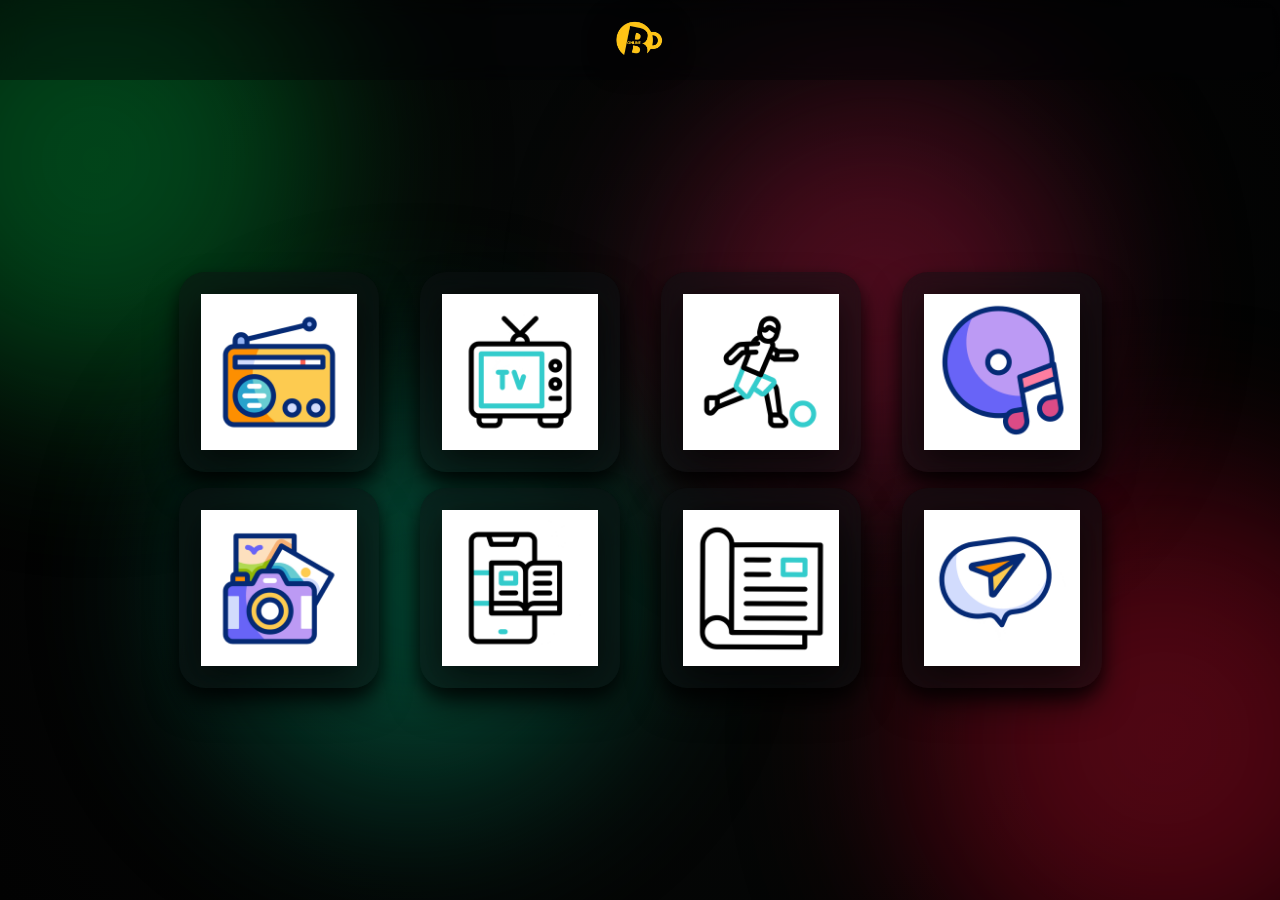
==== index.html @ 79da4ecf "Update index.html" ====
<!DOCTYPE html>
<html lang="en">
<head>
  <meta charset="UTF-8" />
  <meta name="viewport" content="width=device-width, initial-scale=1.0, maximum-scale=1.0, user-scalable=no" />
  <title>Portal</title>

  <!-- Browser Tab Icon (Favicon) -->
  <link rel="icon" type="image/png" href="icon.png" />
  <link rel="shortcut icon" type="image/png" href="icon.png" />

  <style>
    /* CSS Reset */
    *, *::before, *::after {
      box-sizing: border-box;
      margin: 0;
      padding: 0;
      user-select: none;
      -webkit-user-select: none;
      -webkit-tap-highlight-color: transparent;
    }

    body {
      background-color: #030305;
      min-height: 100vh;
      overflow-x: hidden;
      position: relative;
      display: flex;
      flex-direction: column;
      align-items: center;
      justify-content: center;
      font-family: -apple-system, BlinkMacSystemFont, "Segoe UI", Roboto, sans-serif;
    }

    /* Animated Red and Green Gradient Background */
    .animated-bg {
      position: fixed;
      top: 0;
      left: 0;
      width: 100vw;
      height: 100vh;
      pointer-events: none;
      z-index: 0;
      overflow: hidden;
      background: radial-gradient(circle at center, #070a09 0%, #020202 100%);
    }

    .glow-orb {
      position: absolute;
      border-radius: 50%;
      filter: blur(85px);
      opacity: 0.45;
      will-change: transform;
    }

    .orb-green-1 {
      width: 500px;
      height: 500px;
      background: radial-gradient(circle, #00b347 0%, #006622 70%, transparent 100%);
      top: -10%;
      left: -12%;
      animation: floatOrbit1 18s ease-in-out infinite alternate;
    }

    .orb-red-1 {
      width: 540px;
      height: 540px;
      background: radial-gradient(circle, #cc1133 0%, #7a0014 70%, transparent 100%);
      bottom: -12%;
      right: -12%;
      animation: floatOrbit2 22s ease-in-out infinite alternate;
    }

    .orb-green-2 {
      width: 440px;
      height: 440px;
      background: radial-gradient(circle, #059669 0%, #047857 70%, transparent 100%);
      bottom: 10%;
      left: 15%;
      animation: floatOrbit3 24s ease-in-out infinite alternate;
    }

    .orb-red-2 {
      width: 420px;
      height: 420px;
      background: radial-gradient(circle, #be123c 0%, #881337 70%, transparent 100%);
      top: 10%;
      right: 15%;
      animation: floatOrbit1 20s ease-in-out infinite alternate-reverse;
    }

    @keyframes floatOrbit1 {
      0% { transform: translate(0px, 0px) scale(1); }
      50% { transform: translate(60px, 80px) scale(1.12); }
      100% { transform: translate(-40px, 100px) scale(0.92); }
    }

    @keyframes floatOrbit2 {
      0% { transform: translate(0px, 0px) scale(0.95); }
      50% { transform: translate(-80px, -50px) scale(1.15); }
      100% { transform: translate(30px, -90px) scale(1); }
    }

    @keyframes floatOrbit3 {
      0% { transform: translate(0px, 0px) scale(1.08); }
      50% { transform: translate(70px, -70px) scale(0.88); }
      100% { transform: translate(-50px, 30px) scale(1.04); }
    }

    /* Fixed Top Center Logo (Home Button) */
    .top-header {
      position: fixed;
      top: 0;
      left: 0;
      width: 100%;
      height: 80px;
      display: flex;
      justify-content: center;
      align-items: center;
      z-index: 100;
      backdrop-filter: blur(12px);
      -webkit-backdrop-filter: blur(12px);
      background: rgba(3, 4, 6, 0.4);
    }

    .header-logo-container {
      display: inline-flex;
      align-items: center;
      justify-content: center;
      height: 100%;
      padding: 10px 0;
      text-decoration: none;
      cursor: pointer;
    }

    .header-logo-container img {
      max-height: 52px;
      max-width: 180px;
      width: auto;
      object-fit: contain;
      filter: drop-shadow(0 6px 16px rgba(0, 0, 0, 0.75));
      transition: transform 0.25s ease, filter 0.25s ease;
    }

    .header-logo-container:hover img {
      transform: scale(1.08);
      filter: drop-shadow(0 8px 22px rgba(0, 0, 0, 0.9));
    }

    .header-logo-container:active img {
      transform: scale(0.96);
    }

    /* Main Container */
    main {
      position: relative;
      z-index: 10;
      width: 100%;
      max-width: 980px;
      padding: 95px 16px 35px;
      display: flex;
      justify-content: center;
      align-items: center;
      min-height: 100vh;
    }

    /* Grid Layout: Closer spacing and bigger size */
    .icons-grid {
      display: grid;
      width: 100%;
      grid-template-columns: repeat(4, 1fr);
      gap: 16px;
      justify-items: center;
      align-items: center;
    }

    /* Icon Cards - No border, deep black transparent shadow */
    .icon-card {
      width: 100%;
      aspect-ratio: 1 / 1;
      max-width: 200px;
      background: rgba(14, 18, 20, 0.5);
      border: none;
      outline: none;
      border-radius: 26px;
      display: flex;
      align-items: center;
      justify-content: center;
      text-decoration: none;
      backdrop-filter: blur(14px);
      -webkit-backdrop-filter: blur(14px);
      box-shadow: 0 18px 36px -6px rgba(0, 0, 0, 0.75), 
                  0 8px 16px rgba(0, 0, 0, 0.55);
      transition: transform 0.25s cubic-bezier(0.2, 0.8, 0.2, 1),
                  box-shadow 0.25s cubic-bezier(0.2, 0.8, 0.2, 1),
                  background 0.25s ease;
    }

    /* GIF / Icon inside Card - Bigger size with black transparent drop-shadow */
    .icon-card img {
      width: 78%;
      height: 78%;
      object-fit: contain;
      filter: drop-shadow(0 10px 18px rgba(0, 0, 0, 0.65));
      transition: transform 0.25s ease, filter 0.25s ease;
    }

    /* Hover & Active Effects */
    .icon-card:hover {
      transform: translateY(-6px) scale(1.04);
      background: rgba(22, 28, 32, 0.65);
      box-shadow: 0 24px 44px -4px rgba(0, 0, 0, 0.88), 
                  0 12px 22px rgba(0, 0, 0, 0.65);
    }

    .icon-card:hover img {
      transform: scale(1.06);
      filter: drop-shadow(0 14px 22px rgba(0, 0, 0, 0.8));
    }

    .icon-card:active {
      transform: scale(0.96);
    }

    /* Responsive for Tablets */
    @media (max-width: 860px) {
      .icons-grid {
        grid-template-columns: repeat(4, 1fr);
        gap: 12px;
      }
      .icon-card {
        max-width: 170px;
        border-radius: 22px;
      }
      .icon-card img {
        width: 80%;
        height: 80%;
      }
    }

    /* Responsive for Mobile (2 Columns x 4 Rows) */
    @media (max-width: 580px) {
      .top-header {
        height: 68px;
      }
      .header-logo-container img {
        max-height: 42px;
      }
      main {
        padding: 85px 14px 24px;
      }
      .icons-grid {
        grid-template-columns: repeat(2, 1fr);
        gap: 12px;
        max-width: 380px;
      }
      .icon-card {
        max-width: 100%;
        border-radius: 20px;
        box-shadow: 0 14px 26px -4px rgba(0, 0, 0, 0.75);
      }
      .icon-card img {
        width: 78%;
        height: 78%;
      }
    }
  </style>
</head>
<body>

  <!-- Animated Red and Green Gradient Background -->
  <div class="animated-bg">
    <div class="glow-orb orb-green-1"></div>
    <div class="glow-orb orb-red-1"></div>
    <div class="glow-orb orb-green-2"></div>
    <div class="glow-orb orb-red-2"></div>
  </div>

  <!-- Fixed Top Header Logo (Home Button) -->
  <header class="top-header">
    <a href="index.html" class="header-logo-container" title="Home">
      <img src="logo.png" alt="" />
    </a>
  </header>

  <!-- 8 Animated GIF Navigation Cards linked to their folders -->
  <main>
    <div class="icons-grid">
      <!-- 1. Radio -->
      <a href="radio/index.html" class="icon-card">
        <img src="radio.gif" alt="" />
      </a>

      <!-- 2. TV -->
      <a href="tv/index.html" class="icon-card">
        <img src="tv.gif" alt="" />
      </a>

      <!-- 3. Sport -->
      <a href="sport/index.html" class="icon-card">
        <img src="sport.gif" alt="" />
      </a>

      <!-- 4. Music -->
      <a href="music/index.html" class="icon-card">
        <img src="music.gif" alt="" />
      </a>

      <!-- 5. Gallary -->
      <a href="gallary/index.html" class="icon-card">
        <img src="gallary.gif" alt="" />
      </a>

      <!-- 6. Ebook -->
      <a href="ebook/index.html" class="icon-card">
        <img src="ebook.gif" alt="" />
      </a>

      <!-- 7. Magazine -->
      <a href="magazine/index.html" class="icon-card">
        <img src="magazine.gif" alt="" />
      </a>

      <!-- 8. Telegram -->
      <a href="telegram/index.html" class="icon-card">
        <img src="telegram.gif" alt="" />
      </a>
    </div>
  </main>

</body>
</html>
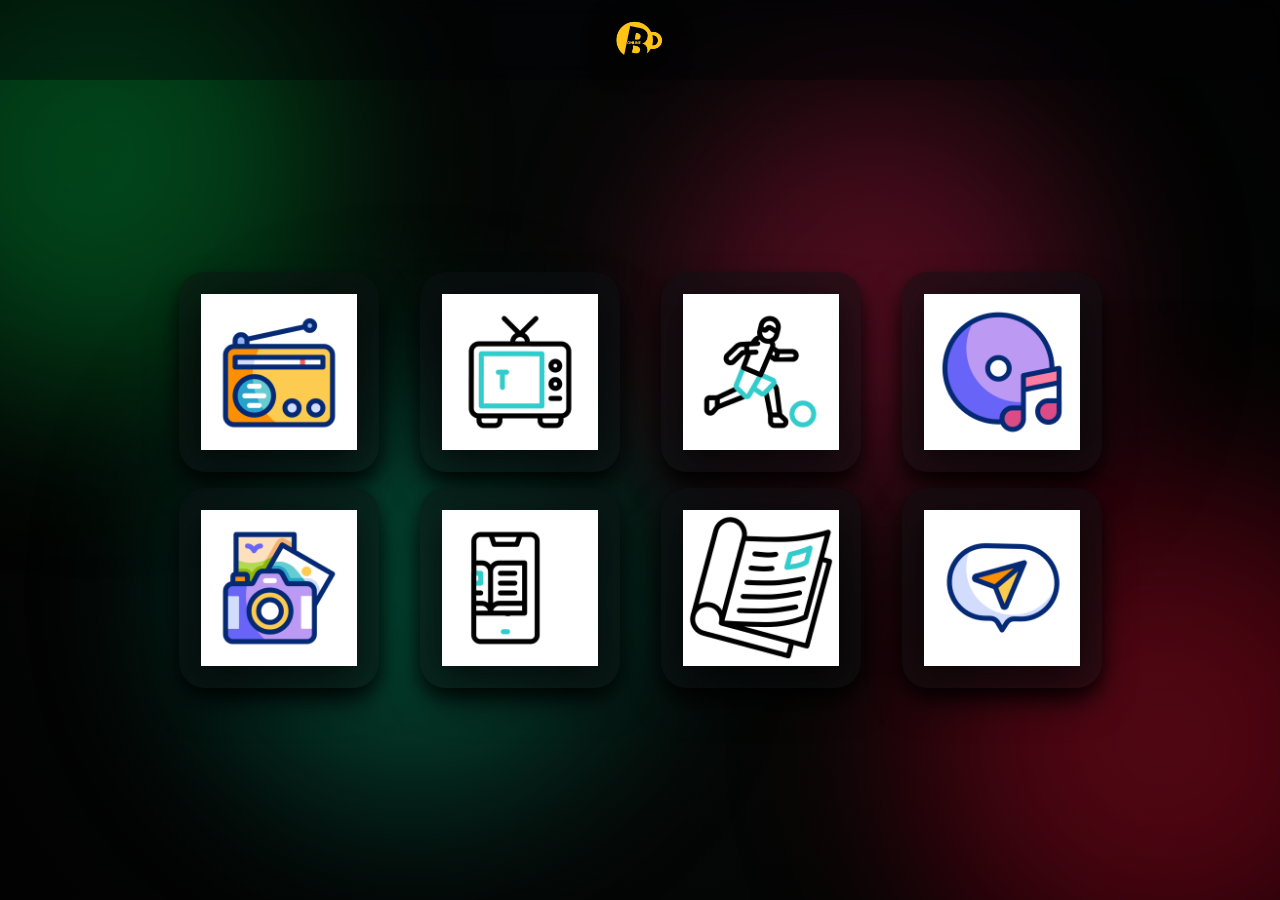
==== commit 93328b58: "Change title from 'Portal' to 'bdey.online'" ====
--- a/index.html
+++ b/index.html
@@ -3,7 +3,7 @@
 <head>
   <meta charset="UTF-8" />
   <meta name="viewport" content="width=device-width, initial-scale=1.0, maximum-scale=1.0, user-scalable=no" />
-  <title>Portal</title>
+  <title>bdey.online</title>
 
   <!-- Browser Tab Icon (Favicon) -->
   <link rel="icon" type="image/png" href="icon.png" />
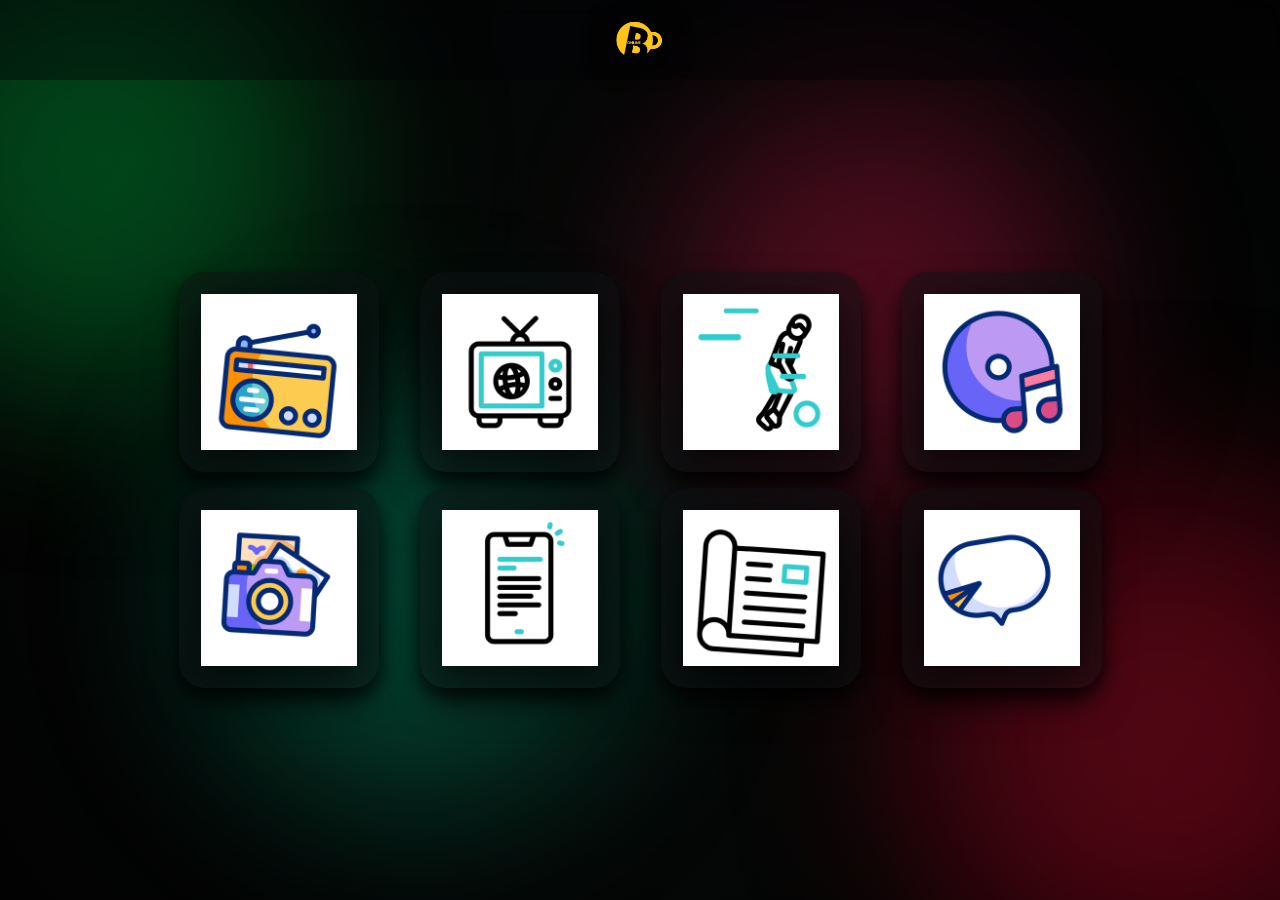
==== commit 03b5de25: "Update index.html" ====
--- a/index.html
+++ b/index.html
@@ -302,7 +302,7 @@
       </a>
 
       <!-- 4. Music -->
-      <a href="music/index.html" class="icon-card">
+      <a href="music/#" class="icon-card">
         <img src="music.gif" alt="" />
       </a>
 
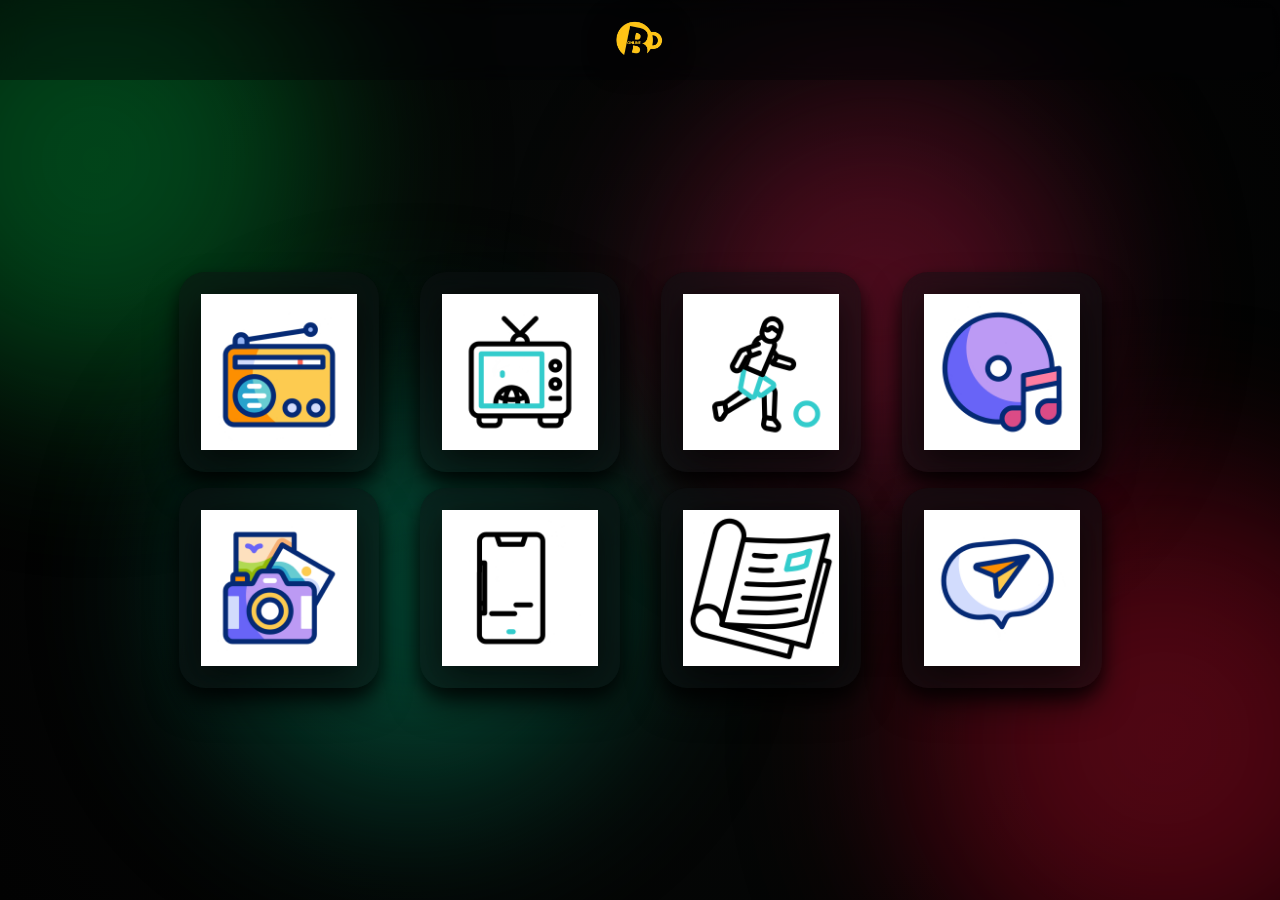
==== commit a16ae1aa: "Update index.html" ====
--- a/index.html
+++ b/index.html
@@ -302,7 +302,7 @@
       </a>
 
       <!-- 4. Music -->
-      <a href="music/#" class="icon-card">
+      <a href="music/" class="icon-card">
         <img src="music.gif" alt="" />
       </a>
 
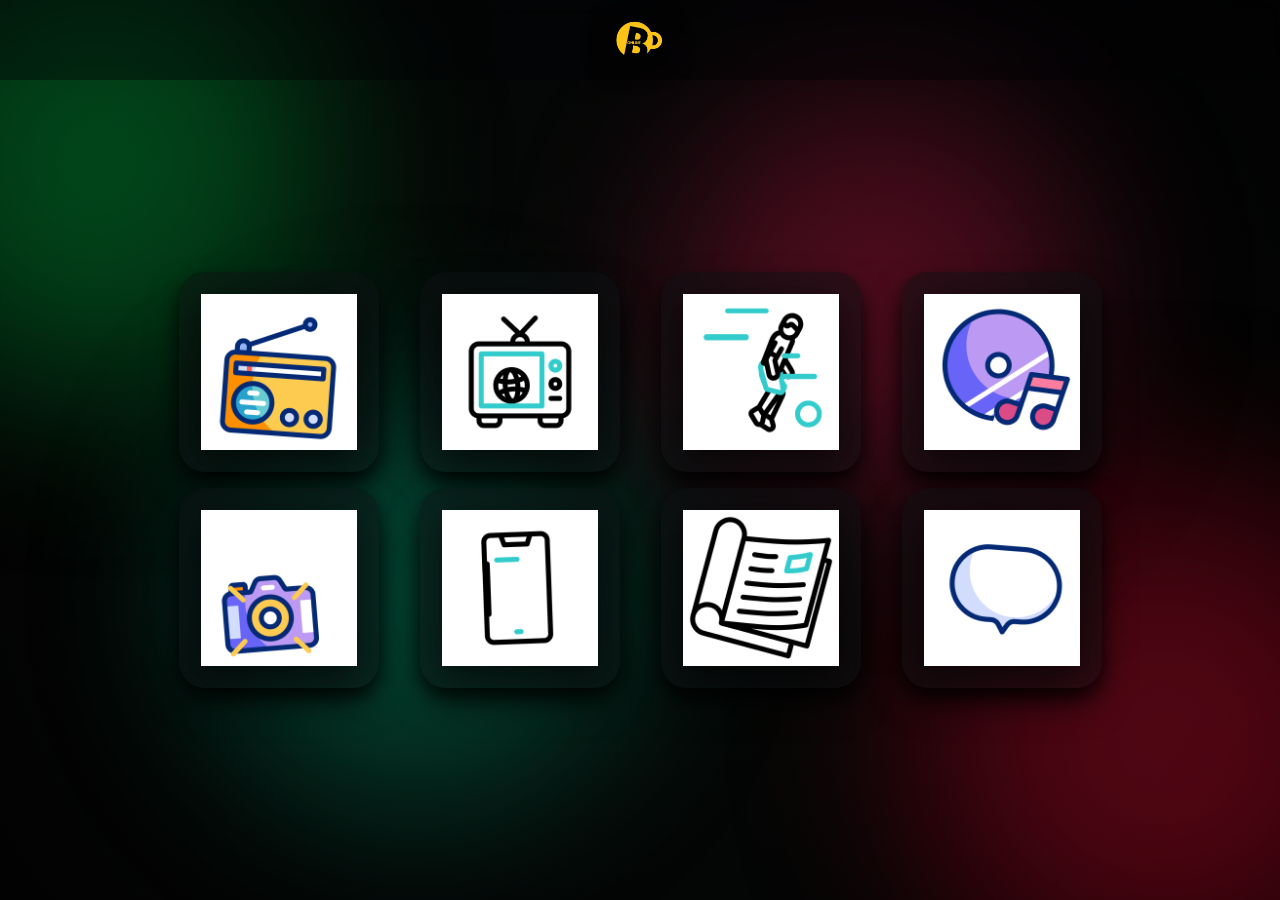
==== commit 311d27e4: "Update index.html" ====
--- a/index.html
+++ b/index.html
@@ -287,7 +287,7 @@
   <main>
     <div class="icons-grid">
       <!-- 1. Radio -->
-      <a href="radio/index.html" class="icon-card">
+      <a href="radio/" class="icon-card">
         <img src="radio.gif" alt="" />
       </a>
 
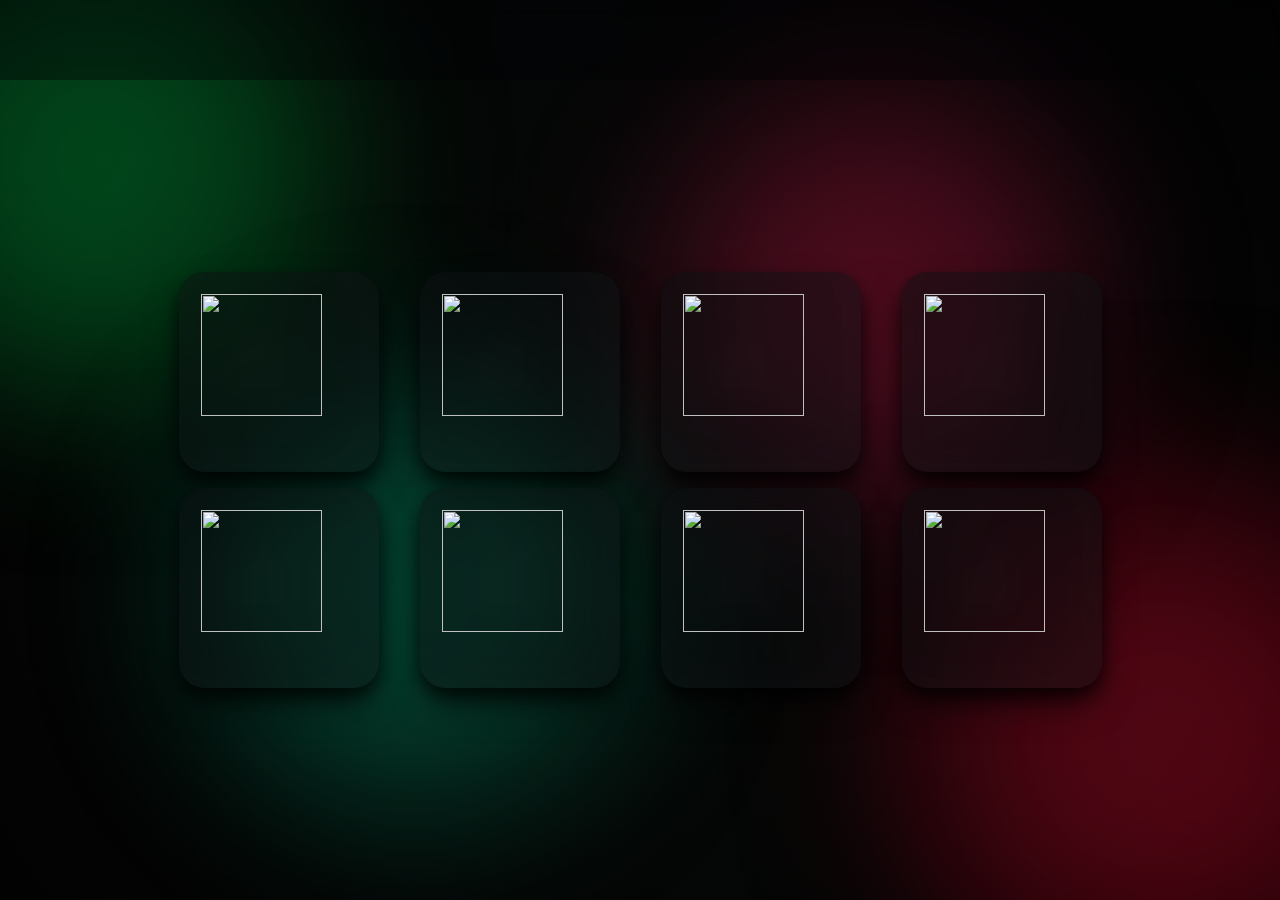
==== commit 4e661a02: "Update index.html" ====
--- a/index.html
+++ b/index.html
@@ -279,7 +279,7 @@
   <!-- Fixed Top Header Logo (Home Button) -->
   <header class="top-header">
     <a href="index.html" class="header-logo-container" title="Home">
-      <img src="logo.png" alt="" />
+      <img src="https://i.postimg.cc/Mpmd1bST/logo.png" alt="" />
     </a>
   </header>
 
@@ -288,42 +288,42 @@
     <div class="icons-grid">
       <!-- 1. Radio -->
       <a href="radio/" class="icon-card">
-        <img src="radio.gif" alt="" />
+        <img src="https://i.postimg.cc/rphjPVsZ/radio.gif" alt="" />
       </a>
 
       <!-- 2. TV -->
       <a href="tv/index.html" class="icon-card">
-        <img src="tv.gif" alt="" />
+        <img src="https://i.postimg.cc/d1L6MbT7/tv.gif" alt="" />
       </a>
 
       <!-- 3. Sport -->
       <a href="sport/index.html" class="icon-card">
-        <img src="sport.gif" alt="" />
+        <img src="https://i.postimg.cc/W3h8RBJN/sport.gif" alt="" />
       </a>
 
       <!-- 4. Music -->
       <a href="music/" class="icon-card">
-        <img src="music.gif" alt="" />
+        <img src="https://i.postimg.cc/YSXRsr0n/music.gif" alt="" />
       </a>
 
       <!-- 5. Gallary -->
       <a href="gallary/index.html" class="icon-card">
-        <img src="gallary.gif" alt="" />
+        <img src="https://i.postimg.cc/yN6njg1F/gallary.gif" alt="" />
       </a>
 
       <!-- 6. Ebook -->
       <a href="ebook/index.html" class="icon-card">
-        <img src="ebook.gif" alt="" />
+        <img src="https://i.postimg.cc/pLJqKYH2/ebook.gif" alt="" />
       </a>
 
       <!-- 7. Magazine -->
       <a href="magazine/index.html" class="icon-card">
-        <img src="magazine.gif" alt="" />
+        <img src="https://i.postimg.cc/Z5xV6FSc/magazine.gif" alt="" />
       </a>
 
       <!-- 8. Telegram -->
       <a href="telegram/index.html" class="icon-card">
-        <img src="telegram.gif" alt="" />
+        <img src="https://i.postimg.cc/26VGpsB3/telegram.gif" alt="" />
       </a>
     </div>
   </main>
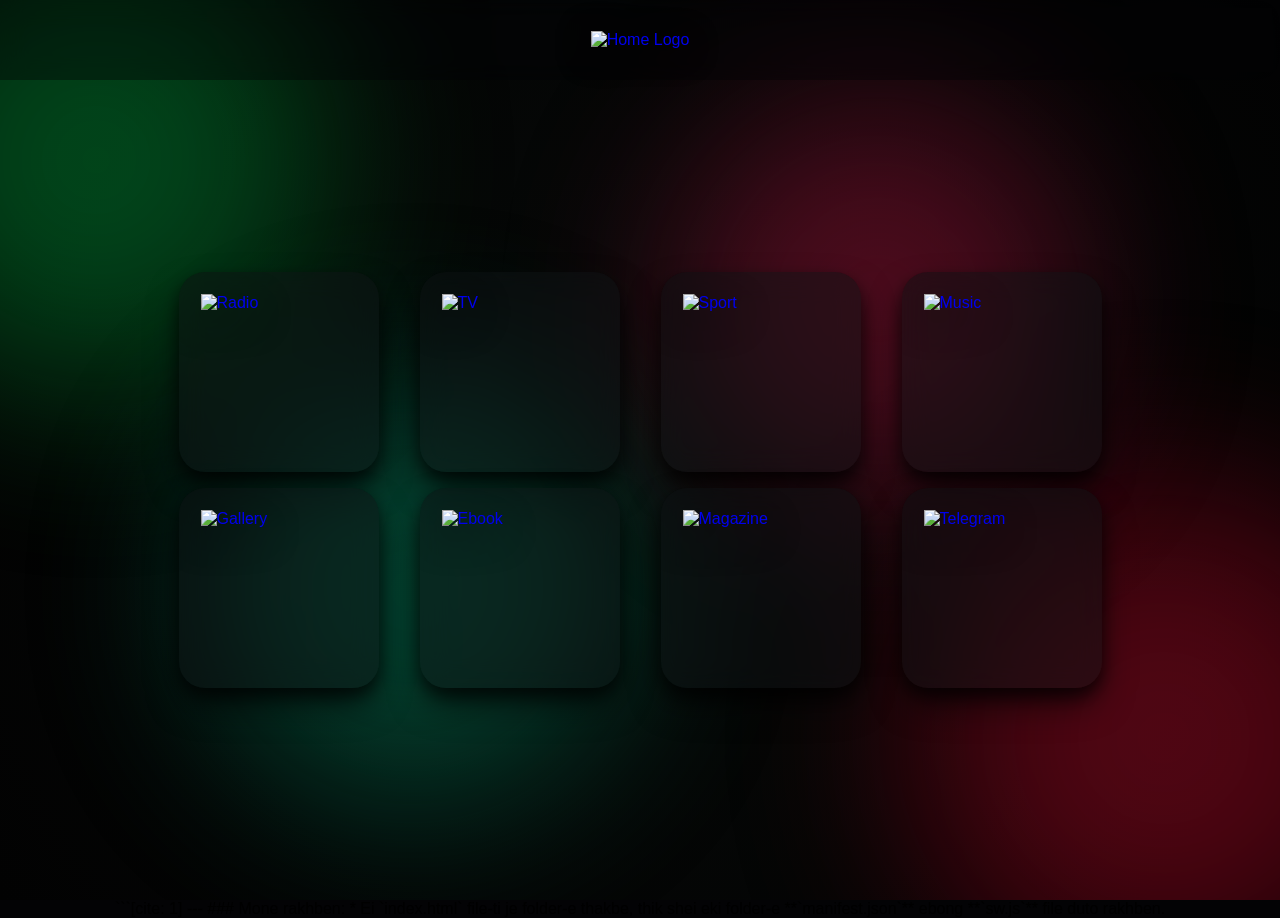
==== commit 921a5257: "Enhance index.html for PWA support and accessibility Added PWA meta tags, improved accessibility wit" ====
--- a/index.html
+++ b/index.html
@@ -5,9 +5,16 @@
   <meta name="viewport" content="width=device-width, initial-scale=1.0, maximum-scale=1.0, user-scalable=no" />
   <title>bdey.online</title>
 
+  <!-- PWA Meta & Manifest -->
+  <link rel="manifest" href="manifest.json" />
+  <meta name="theme-color" content="#030305" />
+  <meta name="apple-mobile-web-app-capable" content="yes" />
+  <meta name="apple-mobile-web-app-status-bar-style" content="black-translucent" />
+
   <!-- Browser Tab Icon (Favicon) -->
   <link rel="icon" type="image/png" href="icon.png" />
   <link rel="shortcut icon" type="image/png" href="icon.png" />
+  <link rel="apple-touch-icon" href="icon.png" />
 
   <style>
     /* CSS Reset */
@@ -164,7 +171,7 @@
       min-height: 100vh;
     }
 
-    /* Grid Layout: Closer spacing and bigger size */
+    /* Grid Layout */
     .icons-grid {
       display: grid;
       width: 100%;
@@ -174,7 +181,7 @@
       align-items: center;
     }
 
-    /* Icon Cards - No border, deep black transparent shadow */
+    /* Icon Cards */
     .icon-card {
       width: 100%;
       aspect-ratio: 1 / 1;
@@ -196,7 +203,7 @@
                   background 0.25s ease;
     }
 
-    /* GIF / Icon inside Card - Bigger size with black transparent drop-shadow */
+    /* GIF / Icon inside Card */
     .icon-card img {
       width: 78%;
       height: 78%;
@@ -238,7 +245,7 @@
       }
     }
 
-    /* Responsive for Mobile (2 Columns x 4 Rows) */
+    /* Responsive for Mobile */
     @media (max-width: 580px) {
       .top-header {
         height: 68px;
@@ -279,54 +286,75 @@
   <!-- Fixed Top Header Logo (Home Button) -->
   <header class="top-header">
     <a href="index.html" class="header-logo-container" title="Home">
-      <img src="https://i.postimg.cc/Mpmd1bST/logo.png" alt="" />
+      <img src="https://i.postimg.cc/Mpmd1bST/logo.png" alt="Home Logo" />
     </a>
   </header>
 
-  <!-- 8 Animated GIF Navigation Cards linked to their folders -->
+  <!-- 8 Animated Navigation Cards -->
   <main>
     <div class="icons-grid">
       <!-- 1. Radio -->
       <a href="radio/" class="icon-card">
-        <img src="https://i.postimg.cc/rphjPVsZ/radio.gif" alt="" />
+        <img src="https://i.postimg.cc/rphjPVsZ/radio.gif" alt="Radio" />
       </a>
 
       <!-- 2. TV -->
       <a href="tv/index.html" class="icon-card">
-        <img src="https://i.postimg.cc/d1L6MbT7/tv.gif" alt="" />
+        <img src="https://i.postimg.cc/d1L6MbT7/tv.gif" alt="TV" />
       </a>
 
       <!-- 3. Sport -->
       <a href="sport/index.html" class="icon-card">
-        <img src="https://i.postimg.cc/W3h8RBJN/sport.gif" alt="" />
+        <img src="https://i.postimg.cc/W3h8RBJN/sport.gif" alt="Sport" />
       </a>
 
       <!-- 4. Music -->
       <a href="music/" class="icon-card">
-        <img src="https://i.postimg.cc/YSXRsr0n/music.gif" alt="" />
-      </a>
-
-      <!-- 5. Gallary -->
+        <img src="https://i.postimg.cc/YSXRsr0n/music.gif" alt="Music" />
+      </a>
+
+      <!-- 5. Gallery -->
       <a href="gallary/index.html" class="icon-card">
-        <img src="https://i.postimg.cc/yN6njg1F/gallary.gif" alt="" />
+        <img src="https://i.postimg.cc/yN6njg1F/gallary.gif" alt="Gallery" />
       </a>
 
       <!-- 6. Ebook -->
       <a href="ebook/index.html" class="icon-card">
-        <img src="https://i.postimg.cc/pLJqKYH2/ebook.gif" alt="" />
+        <img src="https://i.postimg.cc/pLJqKYH2/ebook.gif" alt="Ebook" />
       </a>
 
       <!-- 7. Magazine -->
       <a href="magazine/index.html" class="icon-card">
-        <img src="https://i.postimg.cc/Z5xV6FSc/magazine.gif" alt="" />
+        <img src="https://i.postimg.cc/Z5xV6FSc/magazine.gif" alt="Magazine" />
       </a>
 
       <!-- 8. Telegram -->
       <a href="telegram/index.html" class="icon-card">
-        <img src="https://i.postimg.cc/26VGpsB3/telegram.gif" alt="" />
+        <img src="https://i.postimg.cc/26VGpsB3/telegram.gif" alt="Telegram" />
       </a>
     </div>
   </main>
 
+  <!-- Service Worker Registration -->
+  <script>
+    if ('serviceWorker' in navigator) {
+      window.addEventListener('load', () => {
+        navigator.serviceWorker.register('./sw.js')
+          .then((registration) => {
+            console.log('PWA Service Worker registered:', registration.scope);
+          })
+          .catch((error) => {
+            console.error('Service Worker registration failed:', error);
+          });
+      });
+    }
+  </script>
+
 </body>
 </html>
+```[cite: 1]
+
+---
+
+### Mone rakhben:
+* Ei `index.html` file-ti je folder-e thakbe, thik shei eki folder-e **`manifest.json`** ebong **`sw.js`** file duto rakhben.
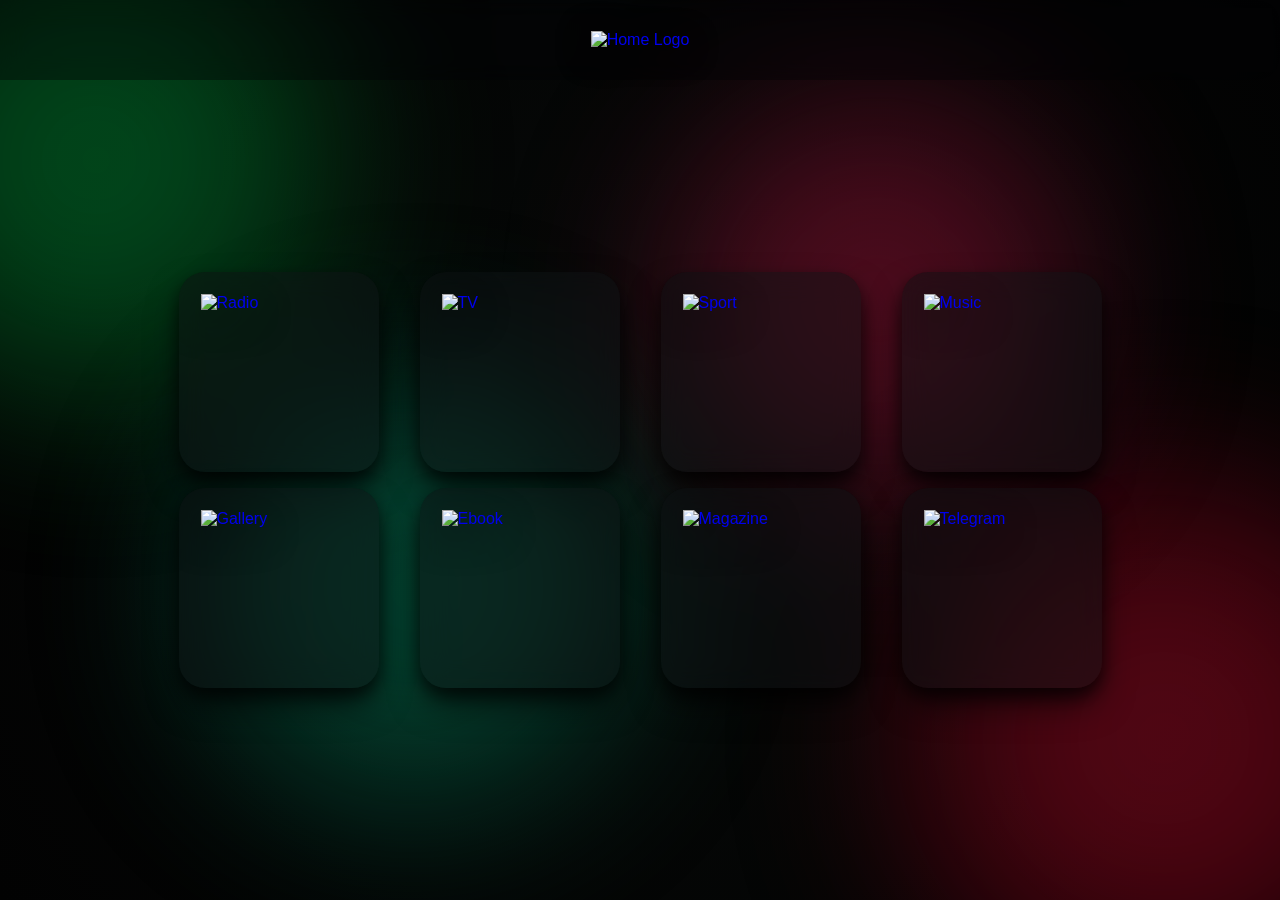
==== commit 1335f06e: "Clean up index.html and update service worker registration Removed unused comments and simplified se" ====
--- a/index.html
+++ b/index.html
@@ -8,12 +8,12 @@
   <!-- PWA Meta & Manifest -->
   <link rel="manifest" href="manifest.json" />
   <meta name="theme-color" content="#030305" />
+  <meta name="mobile-web-app-capable" content="yes" />
   <meta name="apple-mobile-web-app-capable" content="yes" />
   <meta name="apple-mobile-web-app-status-bar-style" content="black-translucent" />
 
   <!-- Browser Tab Icon (Favicon) -->
   <link rel="icon" type="image/png" href="icon.png" />
-  <link rel="shortcut icon" type="image/png" href="icon.png" />
   <link rel="apple-touch-icon" href="icon.png" />
 
   <style>
@@ -114,7 +114,7 @@
       100% { transform: translate(-50px, 30px) scale(1.04); }
     }
 
-    /* Fixed Top Center Logo (Home Button) */
+    /* Fixed Top Center Logo */
     .top-header {
       position: fixed;
       top: 0;
@@ -203,7 +203,6 @@
                   background 0.25s ease;
     }
 
-    /* GIF / Icon inside Card */
     .icon-card img {
       width: 78%;
       height: 78%;
@@ -212,7 +211,6 @@
       transition: transform 0.25s ease, filter 0.25s ease;
     }
 
-    /* Hover & Active Effects */
     .icon-card:hover {
       transform: translateY(-6px) scale(1.04);
       background: rgba(22, 28, 32, 0.65);
@@ -229,7 +227,6 @@
       transform: scale(0.96);
     }
 
-    /* Responsive for Tablets */
     @media (max-width: 860px) {
       .icons-grid {
         grid-template-columns: repeat(4, 1fr);
@@ -245,7 +242,6 @@
       }
     }
 
-    /* Responsive for Mobile */
     @media (max-width: 580px) {
       .top-header {
         height: 68px;
@@ -275,7 +271,6 @@
 </head>
 <body>
 
-  <!-- Animated Red and Green Gradient Background -->
   <div class="animated-bg">
     <div class="glow-orb orb-green-1"></div>
     <div class="glow-orb orb-red-1"></div>
@@ -283,78 +278,51 @@
     <div class="glow-orb orb-red-2"></div>
   </div>
 
-  <!-- Fixed Top Header Logo (Home Button) -->
   <header class="top-header">
     <a href="index.html" class="header-logo-container" title="Home">
       <img src="https://i.postimg.cc/Mpmd1bST/logo.png" alt="Home Logo" />
     </a>
   </header>
 
-  <!-- 8 Animated Navigation Cards -->
   <main>
     <div class="icons-grid">
-      <!-- 1. Radio -->
       <a href="radio/" class="icon-card">
         <img src="https://i.postimg.cc/rphjPVsZ/radio.gif" alt="Radio" />
       </a>
-
-      <!-- 2. TV -->
       <a href="tv/index.html" class="icon-card">
         <img src="https://i.postimg.cc/d1L6MbT7/tv.gif" alt="TV" />
       </a>
-
-      <!-- 3. Sport -->
       <a href="sport/index.html" class="icon-card">
         <img src="https://i.postimg.cc/W3h8RBJN/sport.gif" alt="Sport" />
       </a>
-
-      <!-- 4. Music -->
       <a href="music/" class="icon-card">
         <img src="https://i.postimg.cc/YSXRsr0n/music.gif" alt="Music" />
       </a>
-
-      <!-- 5. Gallery -->
       <a href="gallary/index.html" class="icon-card">
         <img src="https://i.postimg.cc/yN6njg1F/gallary.gif" alt="Gallery" />
       </a>
-
-      <!-- 6. Ebook -->
       <a href="ebook/index.html" class="icon-card">
         <img src="https://i.postimg.cc/pLJqKYH2/ebook.gif" alt="Ebook" />
       </a>
-
-      <!-- 7. Magazine -->
       <a href="magazine/index.html" class="icon-card">
         <img src="https://i.postimg.cc/Z5xV6FSc/magazine.gif" alt="Magazine" />
       </a>
-
-      <!-- 8. Telegram -->
       <a href="telegram/index.html" class="icon-card">
         <img src="https://i.postimg.cc/26VGpsB3/telegram.gif" alt="Telegram" />
       </a>
     </div>
   </main>
 
-  <!-- Service Worker Registration -->
+  <!-- PWA Service Worker Registration -->
   <script>
     if ('serviceWorker' in navigator) {
       window.addEventListener('load', () => {
-        navigator.serviceWorker.register('./sw.js')
-          .then((registration) => {
-            console.log('PWA Service Worker registered:', registration.scope);
-          })
-          .catch((error) => {
-            console.error('Service Worker registration failed:', error);
-          });
+        navigator.serviceWorker.register('sw.js')
+          .then((reg) => console.log('SW Registered:', reg.scope))
+          .catch((err) => console.error('SW Registration Failed:', err));
       });
     }
   </script>
 
 </body>
 </html>
-```[cite: 1]
-
----
-
-### Mone rakhben:
-* Ei `index.html` file-ti je folder-e thakbe, thik shei eki folder-e **`manifest.json`** ebong **`sw.js`** file duto rakhben.
